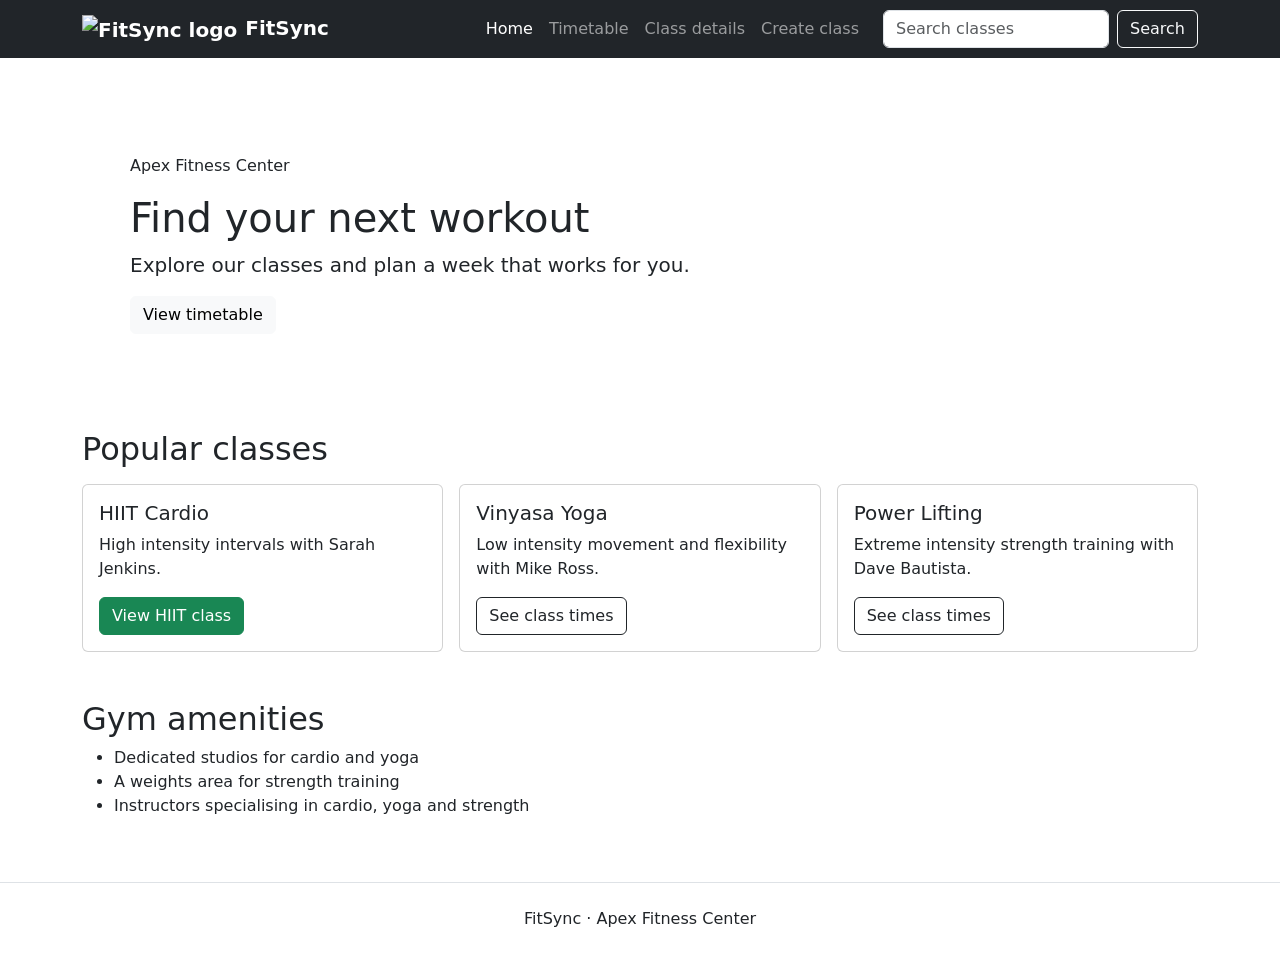
==== index.html @ 928866bd "Add FitSync home page" ====
<!DOCTYPE html>
<html lang="en">
<head>
  <meta charset="UTF-8">
  <!-- Makes the layout fit mobile screens. -->
  <meta name="viewport" content="width=device-width, initial-scale=1.0">
  <title>Home | FitSync</title>
  <!-- Bootstrap provides ready-made layout and styling classes. -->
  <link href="https://cdn.jsdelivr.net/npm/bootstrap@5.3.3/dist/css/bootstrap.min.css" rel="stylesheet">
  <link rel="icon" href="logo.svg" type="image/svg+xml">
  <link href="style.css" rel="stylesheet">
</head>
<body>
  <a class="visually-hidden-focusable" href="#main-content">Skip to content</a>
  <header>
    <nav class="navbar navbar-expand-md navbar-dark bg-dark" aria-label="Main navigation">
      <div class="container">
        <a class="navbar-brand fw-bold" href="index.html"><img src="logo.svg" alt="FitSync logo" width="28" height="28" class="me-2 align-middle">FitSync</a>
        <!-- On small screens, this button opens the navigation links. -->
        <button class="navbar-toggler" type="button" data-bs-toggle="collapse" data-bs-target="#main-nav" aria-controls="main-nav" aria-expanded="false" aria-label="Toggle navigation">
          <span class="navbar-toggler-icon"></span>
        </button>
        <div class="collapse navbar-collapse" id="main-nav">
          <ul class="navbar-nav ms-auto">
          <li class="nav-item"><a class="nav-link active" aria-current="page" href="index.html">Home</a></li>
          <li class="nav-item"><a class="nav-link" href="timetable.html">Timetable</a></li>
          <li class="nav-item"><a class="nav-link" href="class-details.html">Class details</a></li>
          <li class="nav-item"><a class="nav-link" href="create-class.html">Create class</a></li>
          </ul>
          <form class="d-flex mt-3 mt-md-0 ms-md-3" role="search">
            <input class="form-control me-2" type="search" placeholder="Search classes" aria-label="Search classes">
            <button class="btn btn-outline-light" type="submit">Search</button>
          </form>
        </div>
      </div>
    </nav>
  </header>

  <main id="main-content" class="container py-5">
    <section class="hero rounded p-4 p-md-5 mb-5" aria-labelledby="welcome-title">
      <p>Apex Fitness Center</p>
      <h1 id="welcome-title">Find your next workout</h1>
      <p class="lead">Explore our classes and plan a week that works for you.</p>
      <a class="btn btn-light" href="timetable.html">View timetable</a>
    </section>

    <section class="mb-5" aria-labelledby="popular-title">
      <h2 id="popular-title" class="mb-3">Popular classes</h2>
      <!-- A row contains columns. col-md-4 gives each card 4 of 12 columns on wider screens. -->
      <div class="row g-3">
        <div class="col-md-4">
          <article class="card h-100"><div class="card-body">
            <h3 class="h5">HIIT Cardio</h3>
            <p>High intensity intervals with Sarah Jenkins.</p>
            <a href="class-details.html" class="btn btn-success">View HIIT class</a>
          </div></article>
        </div>
        <div class="col-md-4">
          <article class="card h-100"><div class="card-body">
            <h3 class="h5">Vinyasa Yoga</h3>
            <p>Low intensity movement and flexibility with Mike Ross.</p>
            <a href="timetable.html" class="btn btn-outline-dark">See class times</a>
          </div></article>
        </div>
        <div class="col-md-4">
          <article class="card h-100"><div class="card-body">
            <h3 class="h5">Power Lifting</h3>
            <p>Extreme intensity strength training with Dave Bautista.</p>
            <a href="timetable.html" class="btn btn-outline-dark">See class times</a>
          </div></article>
        </div>
      </div>
    </section>

    <section aria-labelledby="amenities-title">
      <h2 id="amenities-title">Gym amenities</h2>
      <ul>
        <li>Dedicated studios for cardio and yoga</li>
        <li>A weights area for strength training</li>
        <li>Instructors specialising in cardio, yoga and strength</li>
      </ul>
    </section>
  </main>

  <footer class="border-top py-4 text-center">
    <p class="mb-0">FitSync &middot; Apex Fitness Center</p>
  </footer>
  <!-- Bootstrap JavaScript makes the mobile navigation button work. -->
  <script src="https://cdn.jsdelivr.net/npm/bootstrap@5.3.3/dist/js/bootstrap.bundle.min.js"></script>
</body>
</html>
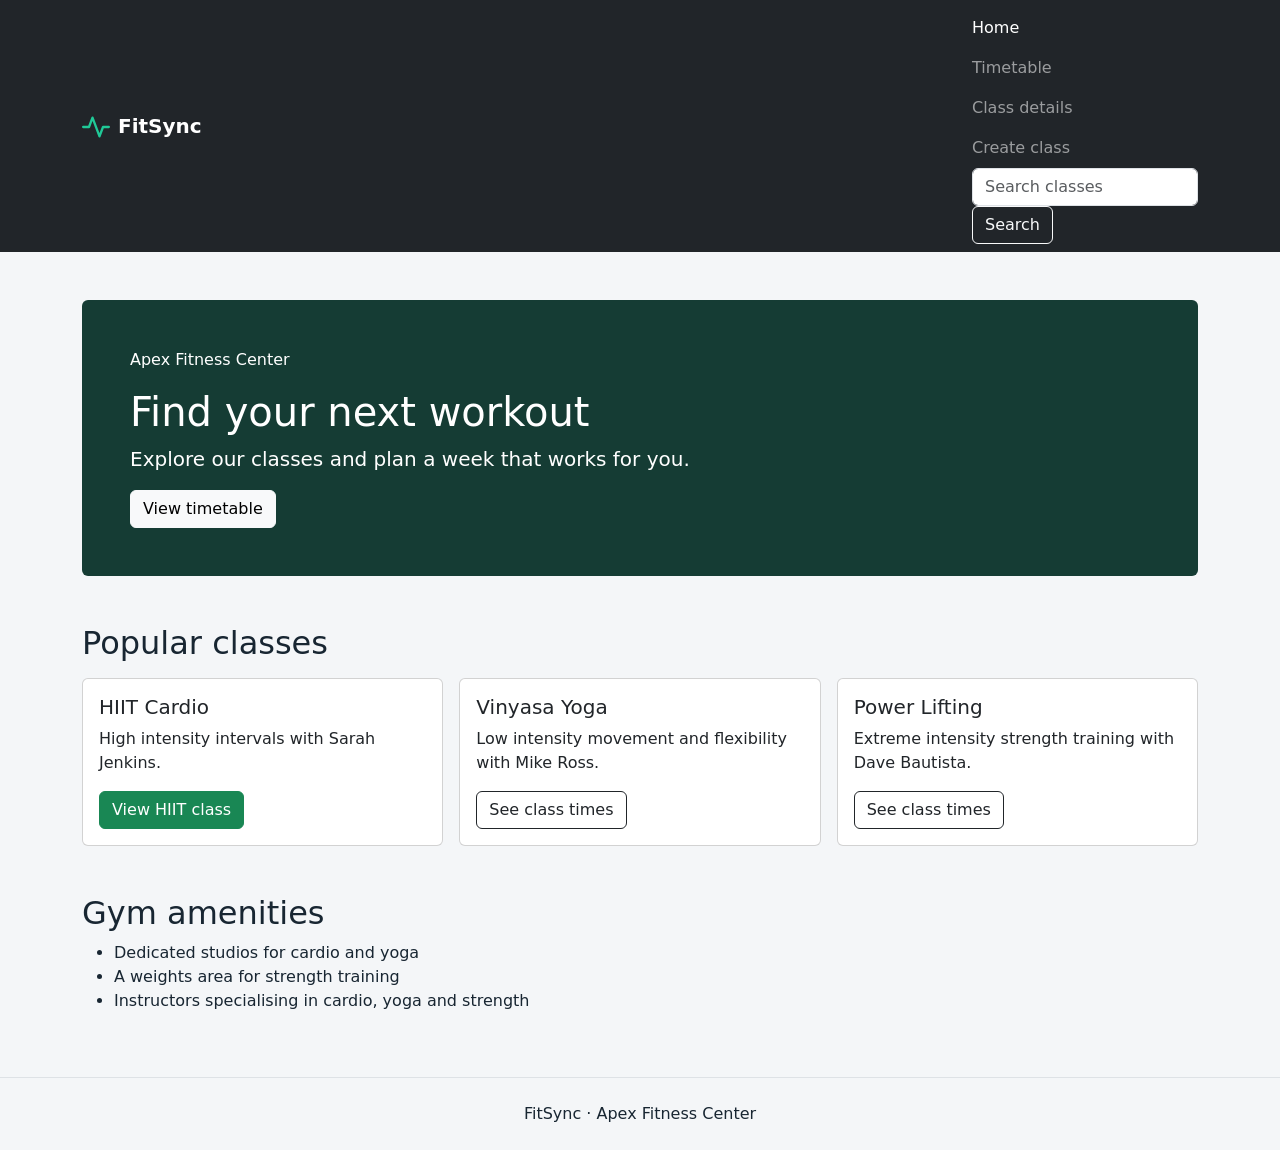
==== commit 27b5df64: "Remove Bootstrap JavaScript dependency from home page" ====
--- a/index.html
+++ b/index.html
@@ -2,10 +2,8 @@
 <html lang="en">
 <head>
   <meta charset="UTF-8">
-  <!-- Makes the layout fit mobile screens. -->
   <meta name="viewport" content="width=device-width, initial-scale=1.0">
   <title>Home | FitSync</title>
-  <!-- Bootstrap provides ready-made layout and styling classes. -->
   <link href="https://cdn.jsdelivr.net/npm/bootstrap@5.3.3/dist/css/bootstrap.min.css" rel="stylesheet">
   <link rel="icon" href="logo.svg" type="image/svg+xml">
   <link href="style.css" rel="stylesheet">
@@ -13,22 +11,19 @@
 <body>
   <a class="visually-hidden-focusable" href="#main-content">Skip to content</a>
   <header>
-    <nav class="navbar navbar-expand-md navbar-dark bg-dark" aria-label="Main navigation">
-      <div class="container">
+    <nav class="navbar navbar-dark bg-dark" aria-label="Main navigation">
+      <div class="container site-navbar">
         <a class="navbar-brand fw-bold" href="index.html"><img src="logo.svg" alt="FitSync logo" width="28" height="28" class="me-2 align-middle">FitSync</a>
-        <!-- On small screens, this button opens the navigation links. -->
-        <button class="navbar-toggler" type="button" data-bs-toggle="collapse" data-bs-target="#main-nav" aria-controls="main-nav" aria-expanded="false" aria-label="Toggle navigation">
-          <span class="navbar-toggler-icon"></span>
-        </button>
-        <div class="collapse navbar-collapse" id="main-nav">
-          <ul class="navbar-nav ms-auto">
-          <li class="nav-item"><a class="nav-link active" aria-current="page" href="index.html">Home</a></li>
-          <li class="nav-item"><a class="nav-link" href="timetable.html">Timetable</a></li>
-          <li class="nav-item"><a class="nav-link" href="class-details.html">Class details</a></li>
-          <li class="nav-item"><a class="nav-link" href="create-class.html">Create class</a></li>
+        <div class="site-nav-content">
+          <ul class="navbar-nav site-nav-links">
+            <li class="nav-item"><a class="nav-link active" aria-current="page" href="index.html">Home</a></li>
+            <li class="nav-item"><a class="nav-link" href="timetable.html">Timetable</a></li>
+            <li class="nav-item"><a class="nav-link" href="class-details.html">Class details</a></li>
+            <li class="nav-item"><a class="nav-link" href="create-class.html">Create class</a></li>
           </ul>
-          <form class="d-flex mt-3 mt-md-0 ms-md-3" role="search">
-            <input class="form-control me-2" type="search" placeholder="Search classes" aria-label="Search classes">
+          <form class="site-search" role="search">
+            <label class="visually-hidden" for="site-search-home">Search classes</label>
+            <input id="site-search-home" class="form-control" type="search" placeholder="Search classes">
             <button class="btn btn-outline-light" type="submit">Search</button>
           </form>
         </div>
@@ -46,46 +41,19 @@
 
     <section class="mb-5" aria-labelledby="popular-title">
       <h2 id="popular-title" class="mb-3">Popular classes</h2>
-      <!-- A row contains columns. col-md-4 gives each card 4 of 12 columns on wider screens. -->
       <div class="row g-3">
-        <div class="col-md-4">
-          <article class="card h-100"><div class="card-body">
-            <h3 class="h5">HIIT Cardio</h3>
-            <p>High intensity intervals with Sarah Jenkins.</p>
-            <a href="class-details.html" class="btn btn-success">View HIIT class</a>
-          </div></article>
-        </div>
-        <div class="col-md-4">
-          <article class="card h-100"><div class="card-body">
-            <h3 class="h5">Vinyasa Yoga</h3>
-            <p>Low intensity movement and flexibility with Mike Ross.</p>
-            <a href="timetable.html" class="btn btn-outline-dark">See class times</a>
-          </div></article>
-        </div>
-        <div class="col-md-4">
-          <article class="card h-100"><div class="card-body">
-            <h3 class="h5">Power Lifting</h3>
-            <p>Extreme intensity strength training with Dave Bautista.</p>
-            <a href="timetable.html" class="btn btn-outline-dark">See class times</a>
-          </div></article>
-        </div>
+        <div class="col-md-4"><article class="card h-100"><div class="card-body"><h3 class="h5">HIIT Cardio</h3><p>High intensity intervals with Sarah Jenkins.</p><a href="class-details.html" class="btn btn-success">View HIIT class</a></div></article></div>
+        <div class="col-md-4"><article class="card h-100"><div class="card-body"><h3 class="h5">Vinyasa Yoga</h3><p>Low intensity movement and flexibility with Mike Ross.</p><a href="timetable.html" class="btn btn-outline-dark">See class times</a></div></article></div>
+        <div class="col-md-4"><article class="card h-100"><div class="card-body"><h3 class="h5">Power Lifting</h3><p>Extreme intensity strength training with Dave Bautista.</p><a href="timetable.html" class="btn btn-outline-dark">See class times</a></div></article></div>
       </div>
     </section>
 
     <section aria-labelledby="amenities-title">
       <h2 id="amenities-title">Gym amenities</h2>
-      <ul>
-        <li>Dedicated studios for cardio and yoga</li>
-        <li>A weights area for strength training</li>
-        <li>Instructors specialising in cardio, yoga and strength</li>
-      </ul>
+      <ul><li>Dedicated studios for cardio and yoga</li><li>A weights area for strength training</li><li>Instructors specialising in cardio, yoga and strength</li></ul>
     </section>
   </main>
 
-  <footer class="border-top py-4 text-center">
-    <p class="mb-0">FitSync &middot; Apex Fitness Center</p>
-  </footer>
-  <!-- Bootstrap JavaScript makes the mobile navigation button work. -->
-  <script src="https://cdn.jsdelivr.net/npm/bootstrap@5.3.3/dist/js/bootstrap.bundle.min.js"></script>
+  <footer class="border-top py-4 text-center"><p class="mb-0">FitSync &middot; Apex Fitness Center</p></footer>
 </body>
 </html>
--- a/style.css
+++ b/style.css
@@ -0,0 +1,24 @@
+/* Bootstrap does most of the styling. These are our own small changes. */
+body {
+  background-color: #f4f6f8;
+  color: #182632;
+}
+
+.hero {
+  background-color: #153c34;
+  color: white;
+}
+
+/* Keep keyboard navigation visible. */
+a:focus-visible, button:focus-visible {
+  outline: 3px solid #c87400;
+  outline-offset: 3px;
+}
+
+a {
+  color: #0a58ca;
+}
+
+a:hover {
+  color: #084298;
+}
